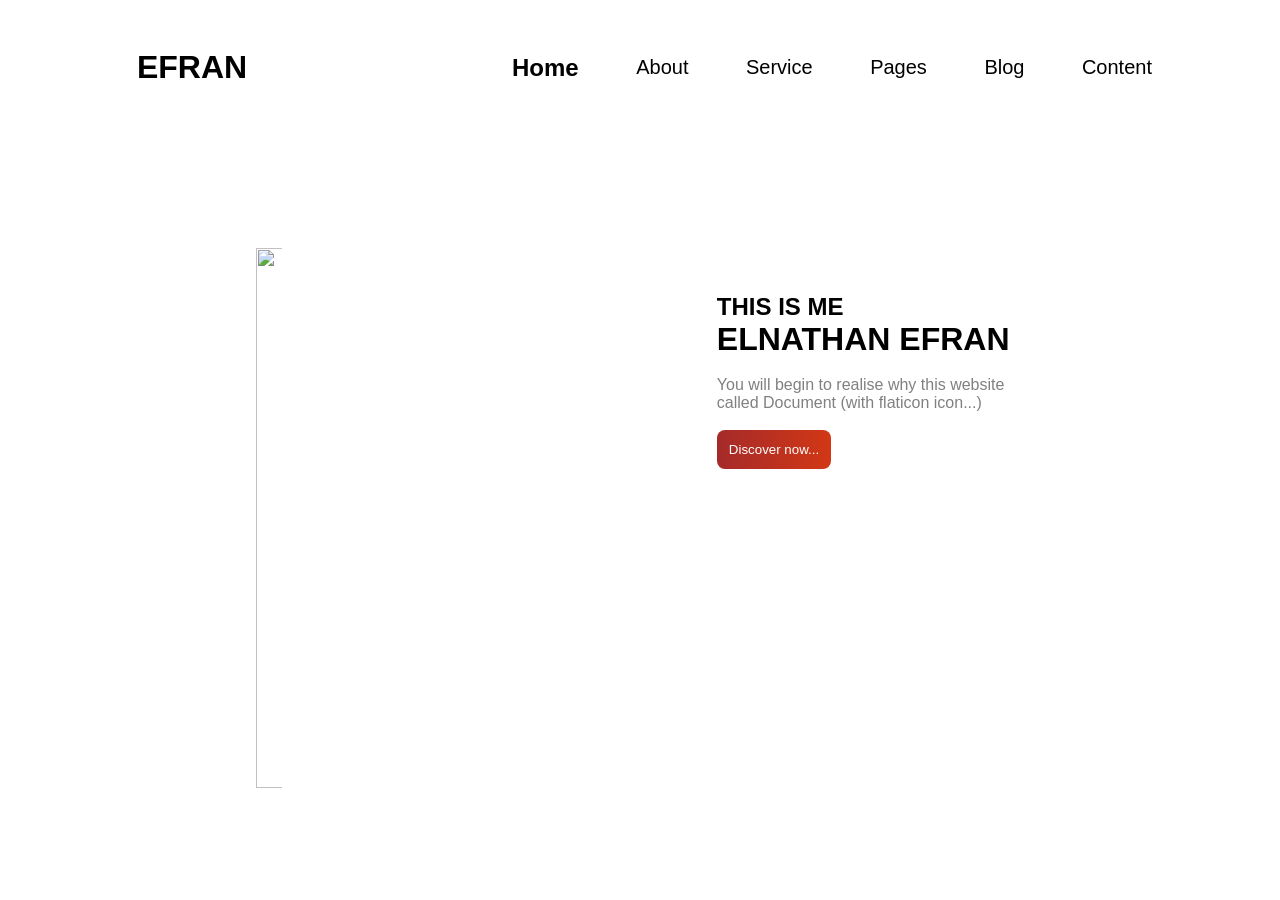
==== index.html @ 37127f23 "update" ====
<!DOCTYPE html>
<html lang="en">
<head>
    <meta charset="UTF-8">
    <meta name="viewport" content="width=device-width, initial-scale=1.0">
    <title>Document</title>
    <link rel="stylesheet" href="style5.css">
    <link rel="shortcut icon" href="flaticon.png">
</head>
<body>
    <div class="out">
        <div class="atas">
            <div class="l">
                <h1>EFRAN</h1>
            </div>
            <div class="k">
                <a href="index.html" style="font-size: 24px; font-weight: bold; text-decoration: none;">Home</a>
                <a href="about.html">About</a>
                <a href="service.html">Service</a>
                <a href="pages.html">Pages</a>
                <a href="blog.html">Blog</a>
                <a href="content.html">Content</a>
            </div>
        </div>
        <div class="mid">
            <div class="bks-mid">
                <div class="gbr">
                    <img src="Screenshot\ 2026-02-11\ 191618.png" alt="" style="width: 130%; height: 60vh;">
                </div>
                <div class="t">
                    <h2>THIS IS ME</h2>
                    <h1>ELNATHAN EFRAN</h1>
                    <p style="visibility: hidden;">w</p>
                    <p style="color: grey;">You will begin to realise why this website called Document (with flaticon icon...)</p>
                    <p style="visibility: hidden;">w</p>
                    <button onclick="goToPage()">Discover now...</button>
                </div>
            </div>
        </div>
    </div>
    <script>
        // kode dari youtube
        function goToPage() {
            window.location.href = "error.html";
            alert("don't do this if you want no error!");
        }
    </script>
</body>
</html>
---- style5.css ----
*{
    padding: 0;
    margin: 0;
    font-family: 'Segoe UI', Tahoma, Geneva, Verdana, sans-serif;
}
*::-webkit-scrollbar{
    overflow: hidden;
}
.out{
    width: 100%;
    height: 100vh;
}
.atas{
    width: 100%;
    height: 15vh;
    display: flex;
    justify-content: space-around;
    align-items: center;
}
.l{
    width: 10%;
    height: 15vh;
    display: flex;
    align-items: center;
    justify-content: center;
}
.k{
    width: 50%;
    height: 15vh;
    display: flex;
    justify-content: space-between;
    align-items: center;
}
.k a{
    text-decoration: none;
}
.mid{
    width: 100%;
    height: 85vh;
    display: flex;
    justify-content: center;
    align-items: center;
}
.bks-mid{
    width: 60%;
    height: 60vh;
    display: flex;
    justify-content: space-between;
}
.t{
    width: 40%;
    height: 55vh;
    text-align: start;
    align-self: flex-end;
}
.t button{
    color: white;
    background: linear-gradient(to right, brown, orangered, yellow);
    border: none;
    padding: 12px;
    border-radius: 8px;
    background-size: 400% 400%;
    animation: man 5s ease-in-out infinite;
}
.t button:hover{
    transform: scale(1.5);
    transition: transform 0.5s ease-in-out;
    background: linear-gradient(to right, brown, red, orangered, yellow);
    color: blue;
}
.atas a{
    font-size: 20px;
    color: black;
}
.atas a:hover{
    font-size: 24px;
    font-weight: bold;
    text-decoration: none;
}

@media(max-width:376px){
    .atas{
        height: 24vh;
        display: flex;
        flex-wrap: wrap;
    }
    .l{
        width: 100%;
        height: 12vh;
    }
    .k{
        width: 100%;
        height: 12vh;
        overflow-x: scroll;
        display: flex;
        justify-content: space-between;
        gap: 7%;
    }
    .k a{
        margin-left: 20px;
        margin-right: 20px;
    }
    .mid{
        width: 100%;
        height: 35vh;
    }
    .bks-mid{
        width: 90%;
        align-self: flex-start;
        flex-wrap: wrap;
    }
    .gbr{
        width: 100%;
        height: 70vh;
        display: flex;
        justify-content: center;
    }
    .gbr img{
        width: 60vw;
    }
    .t{
        width: 110%;
    }
    .k::-webkit-scrollbar{
       height: 5px;
    }
    .k::-webkit-scrollbar-track{
        border-radius: 10px;
    }
    .k::-webkit-scrollbar-thumb{
        background-color: rgb(53, 53, 53);
        border-radius: 10px;
    }
}

@keyframes man{
    0%{
        background-position: 0% 0%;
    }
    50%{
        background-position: 100% 100%;
    }
    100%{
        background-position: 0% 0%;
    }
}
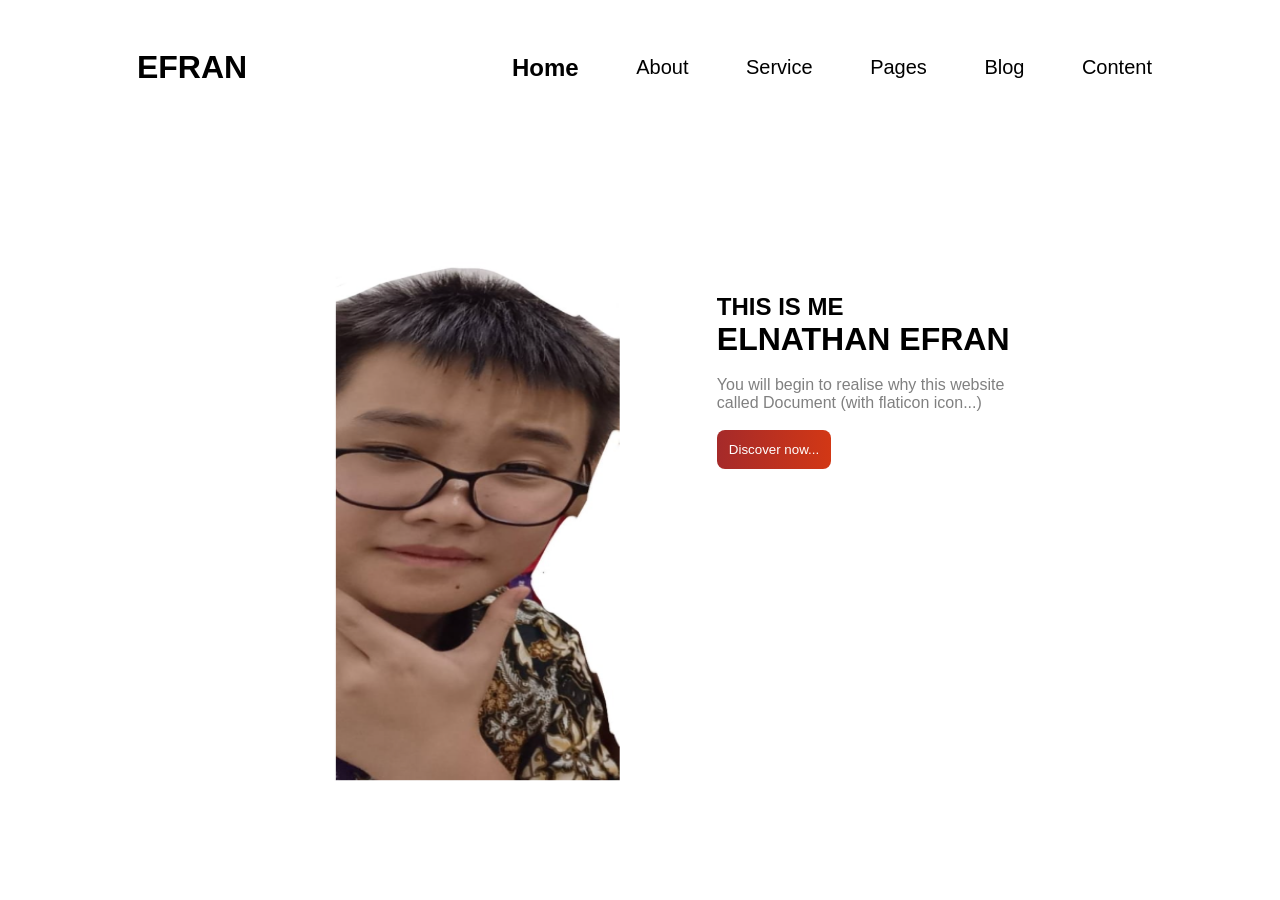
==== commit 7648fa1c: "update" ====
--- a/index.html
+++ b/index.html
@@ -25,7 +25,7 @@
         <div class="mid">
             <div class="bks-mid">
                 <div class="gbr">
-                    <img src="Screenshot\ 2026-02-11\ 191618.png" alt="" style="width: 130%; height: 60vh;">
+                    <img src="Screenshot 2026-02-11 191618.png" alt="" style="width: 130%; height: 60vh;">
                 </div>
                 <div class="t">
                     <h2>THIS IS ME</h2>
